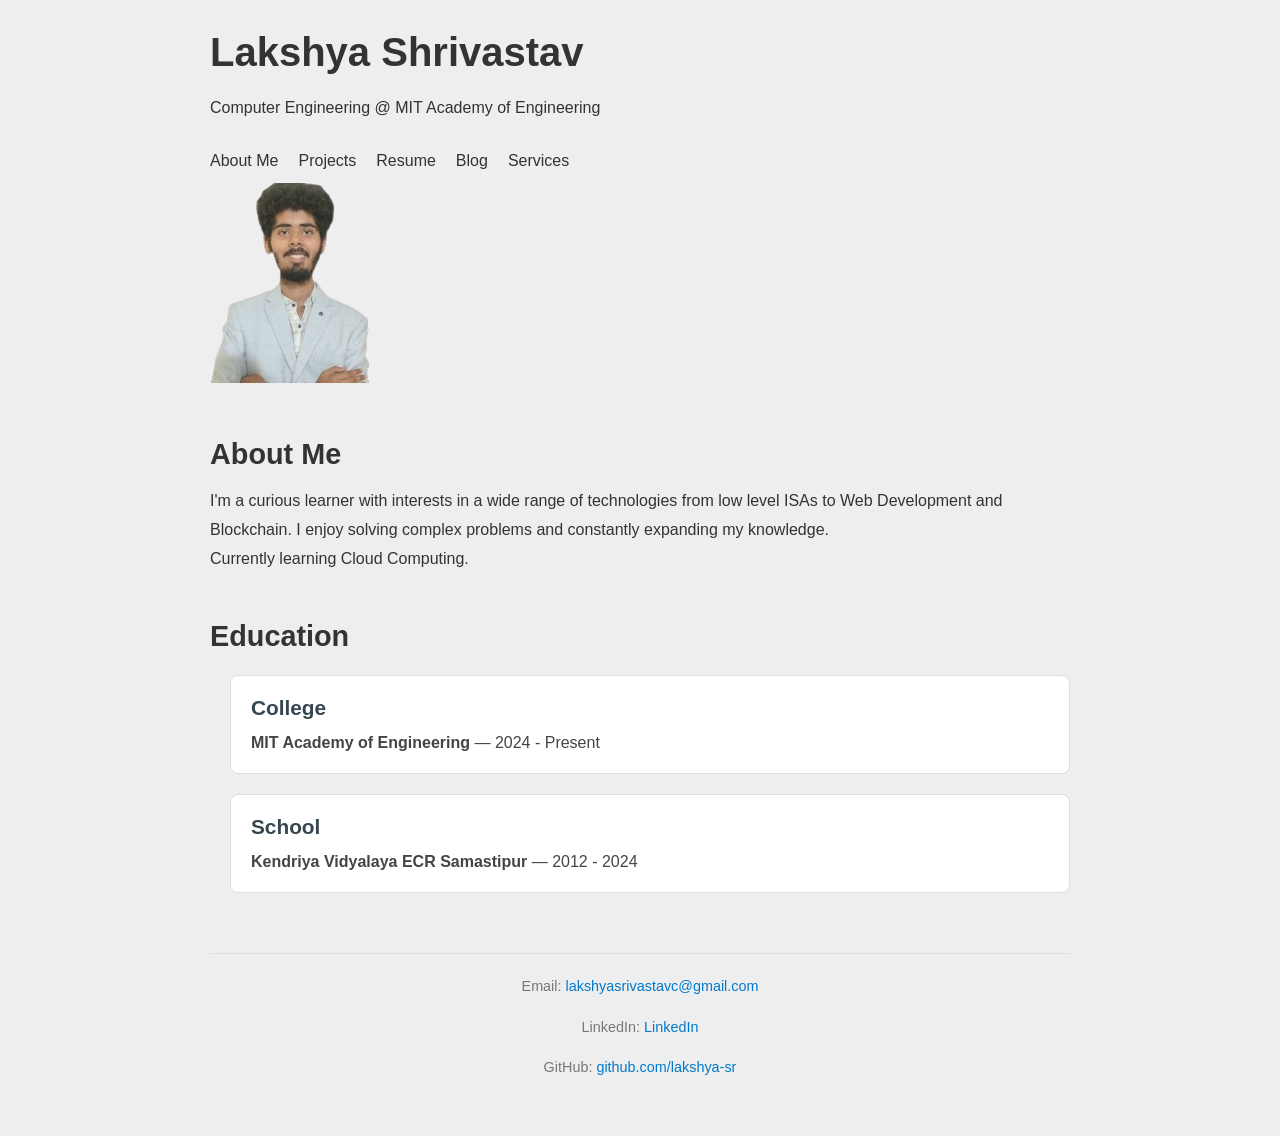
==== index.html @ 5abbba00 "fixed cleanup issues'" ====
<!DOCTYPE html>
<html lang="en">
<head>
  <meta charset="UTF-8" />
  <meta name="viewport" content="width=device-width, initial-scale=1.0" />
  <title>Lakshya</title>
  <link rel="stylesheet" href="/static/index.css">
</head>

<body>
  <header>
    <h1>Lakshya Shrivastav</h1>
    <p>Computer Engineering @ MIT Academy of Engineering</p>
    <nav>
      <ul>
        <li><a href="/index.html#about">About Me</a></li>
        <li><a href="/projects.html">Projects</a></li>
        <li><a href="/resume.pdf">Resume</a></li>
        <!--<li><a href="#experience">Experience</a></li>-->
        <li><a href="/blog.html">Blog</a></li>
        <li><a href="/services.html">Services</a></li>
      </ul>
    </nav>
  </header>


  <main>
    
<img src="photo.jpeg" id="selfphoto">

<section id="about">
  <h2>About Me</h2>
  <p>
  I'm a curious learner with interests in a wide range of technologies from low level ISAs to Web Development and Blockchain. I enjoy solving complex problems and constantly expanding my knowledge.<br>
  Currently learning Cloud Computing.
  </p>
</section>

<section id="education">
<h2>Education</h2>
<ul class="education-list">
  <li>
    <h3>College</h3>
    <p><strong>MIT Academy of Engineering</strong> — 2024 - Present</p>
  </li>
  <li>
    <h3>School</h3>
    <p><strong>Kendriya Vidyalaya ECR Samastipur</strong> — 2012 - 2024</p>
  </li>
</ul>
</section> 
<section id="certificates">

</section>

  </main>
  <footer>
    <p>Email: <a href="mailto:lakshyasrivastavc@gmail.com">lakshyasrivastavc@gmail.com</a></p>
    <p>LinkedIn: <a href="https://www.linkedin.com/in/lakshya-shrivastav-b67a72340/" target="_blank">LinkedIn</a></p>
    <p>GitHub: <a href="https://github.com/lakshya-sr" target="_blank">github.com/lakshya-sr</a></p>
  </footer> 

</body>
</html>
---- static/index.css ----
/* Global Reset & Base Styles */
* {
  margin: 0;
  padding: 0;
  box-sizing: border-box;
}

html {
  scroll-behavior: smooth;
}

body {
  font-family: 'Segoe UI', Tahoma, Geneva, Verdana, sans-serif;
  line-height: 1.6;
  background-color: #eeeeee;
  color: #333;
  padding: 20px;
  max-width: 900px;
  margin: auto;
}

/* Typography */
h1, h2, h3 {
  margin-bottom: 10px;
  font-weight: 600;
}

h1 {
  font-size: 2.5rem;
}

h2 {
  font-size: 1.8rem;
  margin-top: 40px;
}

h3 {
  font-size: 1.3rem;
  margin-top: 20px;
}

p {
  margin-bottom: 15px;
  line-height: 1.8;
}

/* Navigation */
nav ul {
  list-style: none;
  display: flex;
  gap: 20px;
  padding: 10px 0;
}

nav a {
  text-decoration: none;
  color: #333;
  font-weight: 500;
  position: relative;
  transition: color 0.3s ease;
}

nav a::after {
  content: '';
  position: absolute;
  width: 0%;
  height: 2px;
  background: #333;
  left: 0;
  bottom: -3px;
  transition: width 0.3s ease;
}

nav a:hover {
  color: #007acc;
}

nav a:hover::after {
  width: 100%;
}

/* Sections */
section {
  margin-top: 40px;
}

/* Projects & Experience */
article {
  padding: 15px 20px;
  margin: 20px 0;
  border: 1px solid #ddd;
  border-radius: 8px;
  background: #fff;
  transition: transform 0.3s ease, box-shadow 0.3s ease;
}

a article {
    color: #333
}

a article:hover {
    color: #007acc
}

article:hover {
  transform: translateY(-5px);
  box-shadow: 0 4px 20px rgba(0, 0, 0, 0.1);
}


/* Links */
a {
  color: #007acc;
  text-decoration: none;
  transition: color 0.3s ease;
}

a:hover {
  color: #005b99;
}

/* Footer */
footer {
  text-align: center;
  margin-top: 60px;
  padding: 20px 0;
  font-size: 0.9rem;
  color: #777;
  border-top: 1px solid #ddd;
}

/* Contact Links */
#contact p a {
  display: inline-block;
  margin-bottom: 10px;
  position: relative;
}

#contact p a::after {
  content: '';
  position: absolute;
  width: 0%;
  height: 1px;
  background: #007acc;
  left: 0;
  bottom: -2px;
  transition: width 0.3s ease;
}

#contact p a:hover::after {
  width: 100%;
}
/*
#selfphoto {
    width: 200px;
    height: 200px;
    align: center;
}
*/


#education {
  background: none;
  padding: 0;
  margin-top: 40px;
}

#education h2 {
  color: #333;
  margin-bottom: 15px;
  font-size: 1.8rem;
  font-weight: 600;
}

.education-list {
  list-style-type: none;
  padding-left: 20px;
}

.education-list li {
  margin-bottom: 20px;
  padding: 15px 20px;
  border-left: 4px solid #607d8b;
  background: #ffffff;
  border-radius: 8px;
  border: 1px solid #ddd;
}

.education-list h3 {
  margin: 0;
  font-size: 1.3rem;
  font-weight: 600;
  color: #37474f;
  margin-bottom: 5px;
}

.education-list p {
  margin: 0;
  color: #444;
  line-height: 1.8;
}
/* Responsive */
@media (max-width: 100px) {
  h1 {
    font-size: 2rem;
  }

  nav ul {
    flex-direction: column;
    gap: 10px;
  }

  body {
    padding: 10px;
  }
}
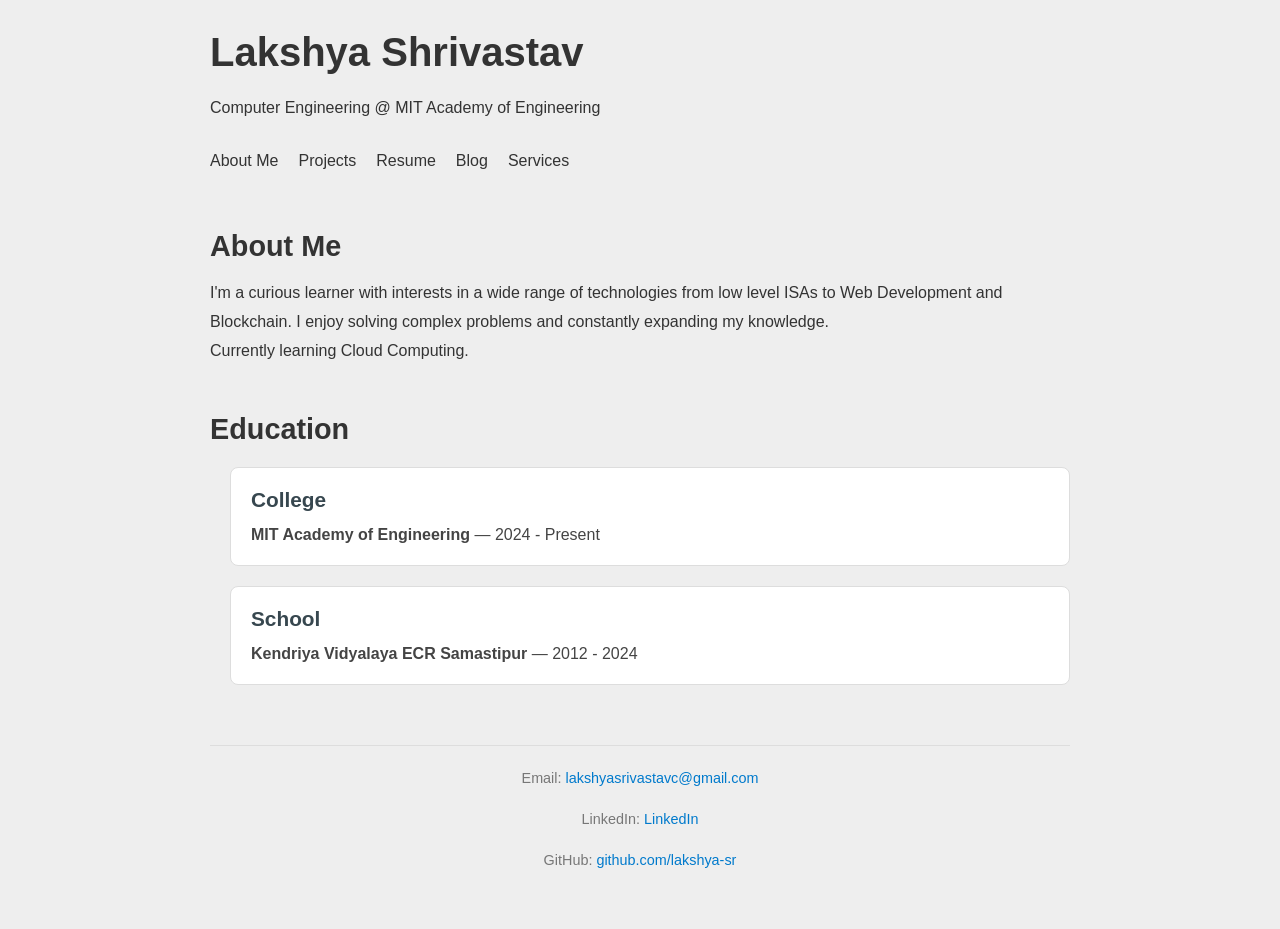
==== commit 1ab7c62e: "remove image" ====
--- a/index.html
+++ b/index.html
@@ -27,7 +27,6 @@
 
   <main>
     
-<img src="photo.jpeg" id="selfphoto">
 
 <section id="about">
   <h2>About Me</h2>
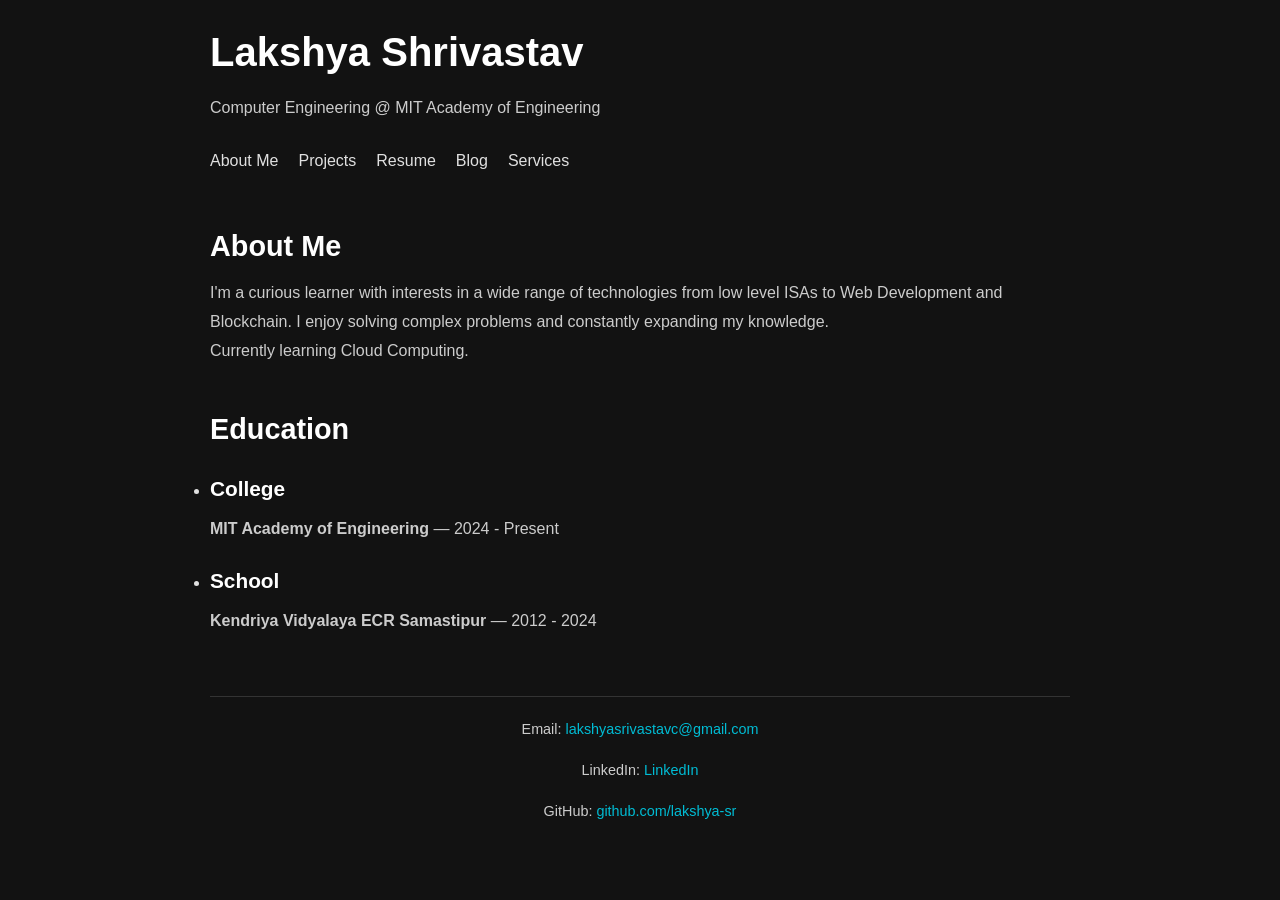
==== commit bb4d484b: "switched to dark mode" ====
--- a/index.html
+++ b/index.html
@@ -5,7 +5,7 @@
   <meta charset="UTF-8" />
   <meta name="viewport" content="width=device-width, initial-scale=1.0" />
   <title>Lakshya</title>
-  <link rel="stylesheet" href="/static/index.css">
+  <link rel="stylesheet" href="/static/index-dark.css">
 </head>
 
 <body>
--- a/static/index-dark.css
+++ b/static/index-dark.css
@@ -0,0 +1,162 @@
+
+/* Global Reset & Base Styles */
+* {
+  margin: 0;
+  padding: 0;
+  box-sizing: border-box;
+}
+
+html {
+  scroll-behavior: smooth;
+}
+
+body {
+  font-family: 'Segoe UI', Tahoma, Geneva, Verdana, sans-serif;
+  line-height: 1.6;
+  background-color: #121212;
+  color: #e0e0e0;
+  padding: 20px;
+  max-width: 900px;
+  margin: auto;
+}
+
+/* Typography */
+h1, h2, h3 {
+  margin-bottom: 10px;
+  font-weight: 600;
+  color: #ffffff;
+}
+
+h1 {
+  font-size: 2.5rem;
+}
+
+h2 {
+  font-size: 1.8rem;
+  margin-top: 40px;
+}
+
+h3 {
+  font-size: 1.3rem;
+  margin-top: 20px;
+}
+
+p {
+  margin-bottom: 15px;
+  line-height: 1.8;
+  color: #cccccc;
+}
+
+/* Navigation */
+nav ul {
+  list-style: none;
+  display: flex;
+  gap: 20px;
+  padding: 10px 0;
+}
+
+nav a {
+  text-decoration: none;
+  color: #e0e0e0;
+  font-weight: 500;
+  position: relative;
+  transition: color 0.3s ease;
+}
+
+nav a::after {
+  content: '';
+  position: absolute;
+  width: 0%;
+  height: 2px;
+  background: #00bcd4;
+  left: 0;
+  bottom: -3px;
+  transition: width 0.3s ease;
+}
+
+nav a:hover {
+  color: #00bcd4;
+}
+
+nav a:hover::after {
+  width: 100%;
+}
+
+/* Sections */
+section {
+  margin-top: 40px;
+}
+
+/* Projects & Experience */
+article {
+  padding: 15px 20px;
+  margin: 20px 0;
+  border: 1px solid #333;
+  border-radius: 8px;
+  background: #1e1e1e;
+  transition: transform 0.3s ease, box-shadow 0.3s ease;
+}
+
+article:hover {
+  transform: translateY(-5px);
+  box-shadow: 0 4px 20px rgba(0, 0, 0, 0.6);
+}
+
+/* Links */
+a {
+  color: #00bcd4;
+  text-decoration: none;
+  transition: color 0.3s ease;
+}
+
+a:hover {
+  color: #26d9e8;
+}
+
+/* Footer */
+footer {
+  text-align: center;
+  margin-top: 60px;
+  padding: 20px 0;
+  font-size: 0.9rem;
+  color: #777;
+  border-top: 1px solid #333;
+}
+
+/* Contact Links */
+#contact p a {
+  display: inline-block;
+  margin-bottom: 10px;
+  position: relative;
+}
+
+#contact p a::after {
+  content: '';
+  position: absolute;
+  width: 0%;
+  height: 1px;
+  background: #00bcd4;
+  left: 0;
+  bottom: -2px;
+  transition: width 0.3s ease;
+}
+
+#contact p a:hover::after {
+  width: 100%;
+}
+
+/* Responsive */
+@media (max-width: 600px) {
+  h1 {
+    font-size: 2rem;
+  }
+
+  nav ul {
+    flex-direction: column;
+    gap: 10px;
+  }
+
+  body {
+    padding: 10px;
+  }
+}
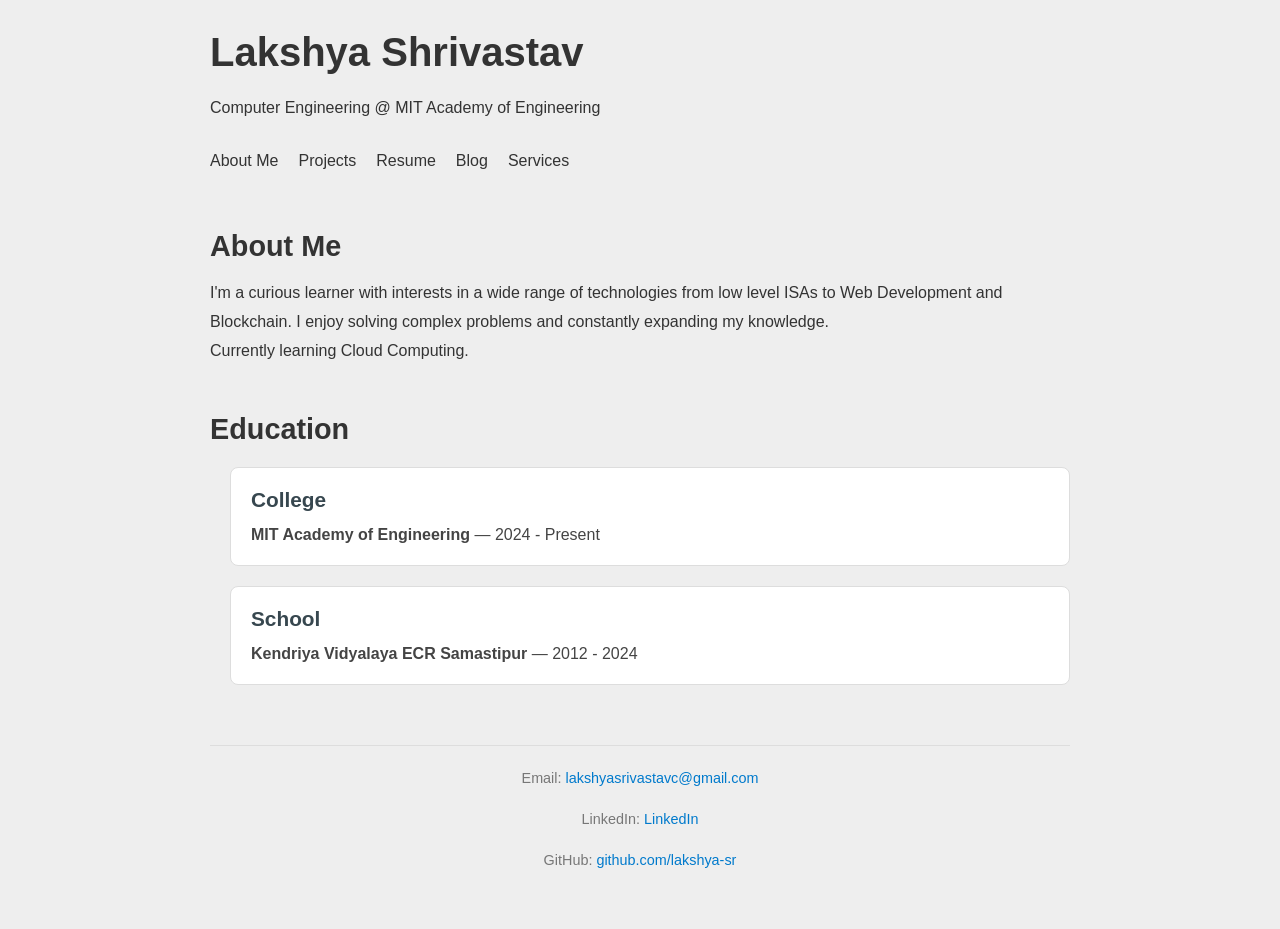
==== commit 018d7f45: "switched to light theme" ====
--- a/index.html
+++ b/index.html
@@ -5,7 +5,7 @@
   <meta charset="UTF-8" />
   <meta name="viewport" content="width=device-width, initial-scale=1.0" />
   <title>Lakshya</title>
-  <link rel="stylesheet" href="/static/index-dark.css">
+  <link rel="stylesheet" href="/static/index.css">
 </head>
 
 <body>
--- a/static/index.css
+++ b/static/index.css
@@ -0,0 +1,217 @@
+
+/* Global Reset & Base Styles */
+* {
+  margin: 0;
+  padding: 0;
+  box-sizing: border-box;
+}
+
+html {
+  scroll-behavior: smooth;
+}
+
+body {
+  font-family: 'Segoe UI', Tahoma, Geneva, Verdana, sans-serif;
+  line-height: 1.6;
+  background-color: #eeeeee;
+  color: #333;
+  padding: 20px;
+  max-width: 900px;
+  margin: auto;
+}
+
+/* Typography */
+h1, h2, h3 {
+  margin-bottom: 10px;
+  font-weight: 600;
+}
+
+h1 {
+  font-size: 2.5rem;
+}
+
+h2 {
+  font-size: 1.8rem;
+  margin-top: 40px;
+}
+
+h3 {
+  font-size: 1.3rem;
+  margin-top: 20px;
+}
+
+p {
+  margin-bottom: 15px;
+  line-height: 1.8;
+}
+
+/* Navigation */
+nav ul {
+  list-style: none;
+  display: flex;
+  gap: 20px;
+  padding: 10px 0;
+}
+
+nav a {
+  text-decoration: none;
+  color: #333;
+  font-weight: 500;
+  position: relative;
+  transition: color 0.3s ease;
+}
+
+nav a::after {
+  content: '';
+  position: absolute;
+  width: 0%;
+  height: 2px;
+  background: #333;
+  left: 0;
+  bottom: -3px;
+  transition: width 0.3s ease;
+}
+
+nav a:hover {
+  color: #007acc;
+}
+
+nav a:hover::after {
+  width: 100%;
+}
+
+/* Sections */
+section {
+  margin-top: 40px;
+}
+
+/* Projects & Experience */
+article {
+  padding: 15px 20px;
+  margin: 20px 0;
+  border: 1px solid #ddd;
+  border-radius: 8px;
+  background: #fff;
+  transition: transform 0.3s ease, box-shadow 0.3s ease;
+}
+
+a article {
+    color: #333
+}
+
+a article:hover {
+    color: #007acc
+}
+
+article:hover {
+  transform: translateY(-5px);
+  box-shadow: 0 4px 20px rgba(0, 0, 0, 0.1);
+}
+
+
+/* Links */
+a {
+  color: #007acc;
+  text-decoration: none;
+  transition: color 0.3s ease;
+}
+
+a:hover {
+  color: #005b99;
+}
+
+/* Footer */
+footer {
+  text-align: center;
+  margin-top: 60px;
+  padding: 20px 0;
+  font-size: 0.9rem;
+  color: #777;
+  border-top: 1px solid #ddd;
+}
+
+/* Contact Links */
+#contact p a {
+  display: inline-block;
+  margin-bottom: 10px;
+  position: relative;
+}
+
+#contact p a::after {
+  content: '';
+  position: absolute;
+  width: 0%;
+  height: 1px;
+  background: #007acc;
+  left: 0;
+  bottom: -2px;
+  transition: width 0.3s ease;
+}
+
+#contact p a:hover::after {
+  width: 100%;
+}
+/*
+#selfphoto {
+    width: 200px;
+    height: 200px;
+    align: center;
+}
+*/
+
+
+#education {
+  background: none;
+  padding: 0;
+  margin-top: 40px;
+}
+
+#education h2 {
+  color: #333;
+  margin-bottom: 15px;
+  font-size: 1.8rem;
+  font-weight: 600;
+}
+
+.education-list {
+  list-style-type: none;
+  padding-left: 20px;
+}
+
+.education-list li {
+  margin-bottom: 20px;
+  padding: 15px 20px;
+  border-left: 4px solid #607d8b;
+  background: #ffffff;
+  border-radius: 8px;
+  border: 1px solid #ddd;
+}
+
+.education-list h3 {
+  margin: 0;
+  font-size: 1.3rem;
+  font-weight: 600;
+  color: #37474f;
+  margin-bottom: 5px;
+}
+
+.education-list p {
+  margin: 0;
+  color: #444;
+  line-height: 1.8;
+}
+/* Responsive */
+@media (max-width: 100px) {
+  h1 {
+    font-size: 2rem;
+  }
+
+  nav ul {
+    flex-direction: column;
+    gap: 10px;
+  }
+
+  body {
+    padding: 10px;
+  }
+}
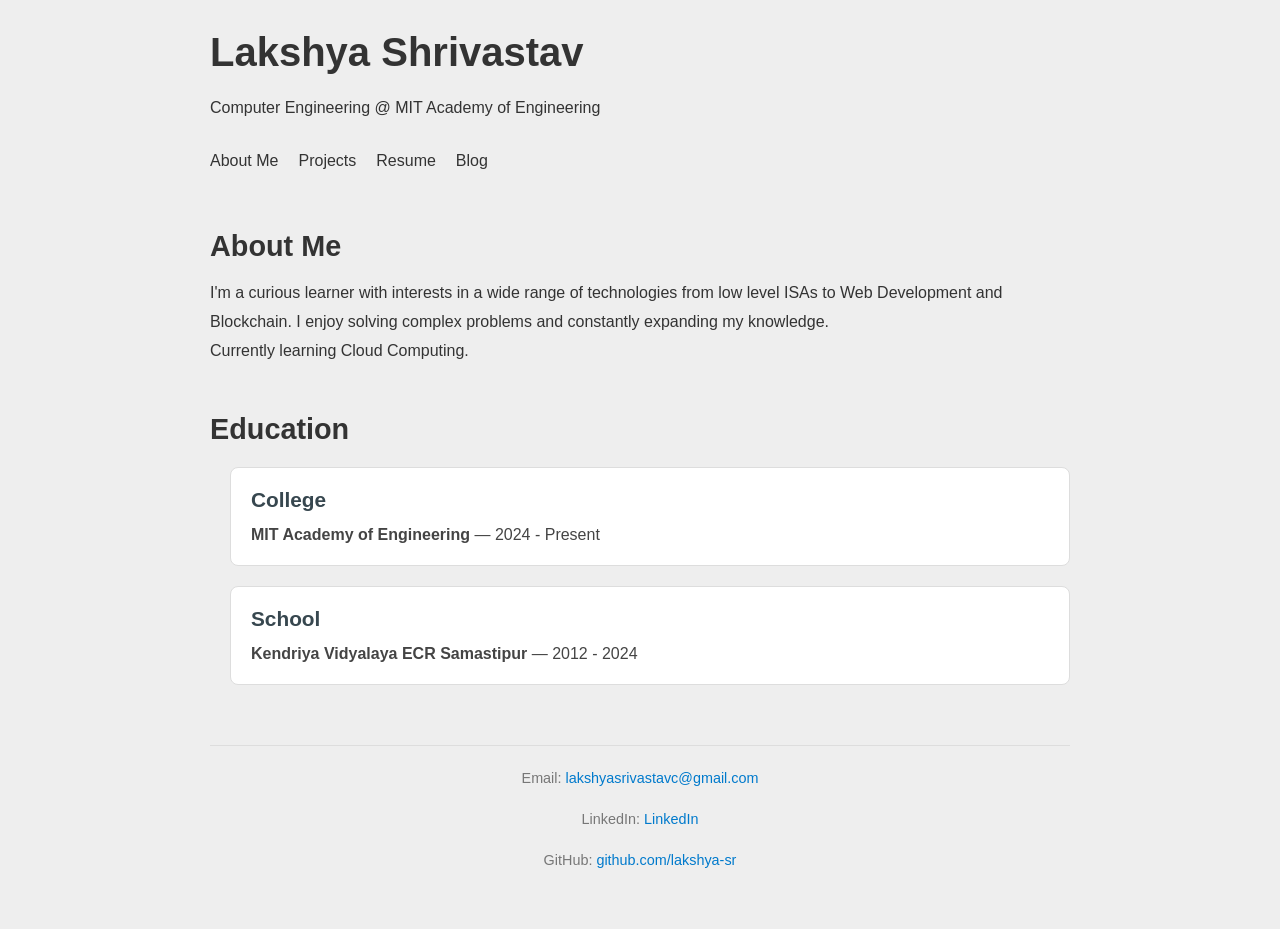
==== commit 5db3d520: "remove services" ====
--- a/index.html
+++ b/index.html
@@ -19,7 +19,7 @@
         <li><a href="/resume.pdf">Resume</a></li>
         <!--<li><a href="#experience">Experience</a></li>-->
         <li><a href="/blog.html">Blog</a></li>
-        <li><a href="/services.html">Services</a></li>
+        <!--<li><a href="/services.html">Services</a></li>-->
       </ul>
     </nav>
   </header>
